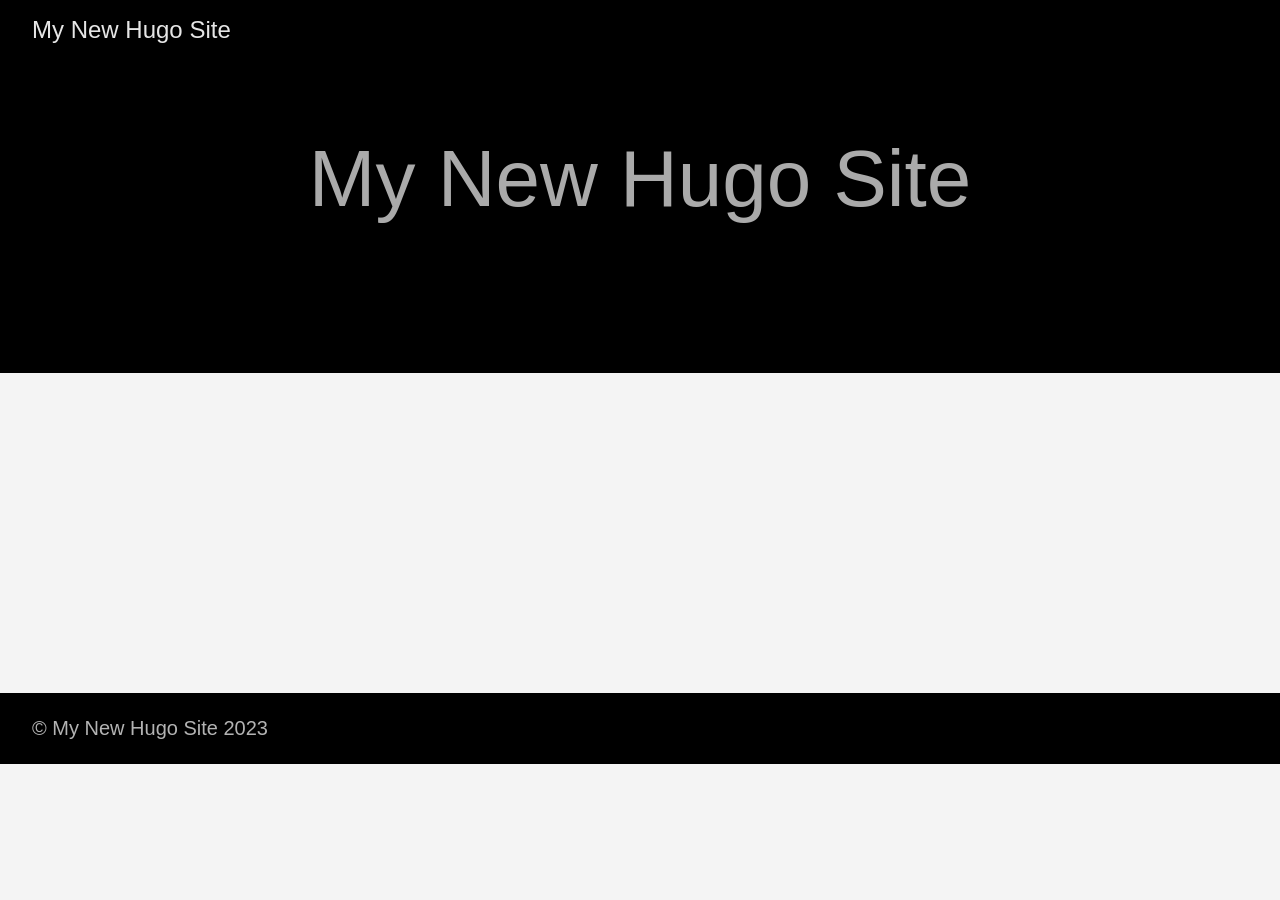
==== index.html @ 7c4bedf2 "init" ====
<!DOCTYPE html>
<html lang="en-us">
  <head>
    <meta charset="utf-8">
    <meta http-equiv="X-UA-Compatible" content="IE=edge,chrome=1">
    
    <title>My New Hugo Site</title>
    <meta name="viewport" content="width=device-width,minimum-scale=1">
    <meta name="description" content="">
    <meta name="generator" content="Hugo 0.110.0">
    
    
    
    
      <meta name="robots" content="noindex, nofollow">
    

    
<link rel="stylesheet" href="/ananke/css/main.min.css" >



    
    
    
      

    

    
    
      <link href="/index.xml" rel="alternate" type="application/rss+xml" title="My New Hugo Site" />
      <link href="/index.xml" rel="feed" type="application/rss+xml" title="My New Hugo Site" />
      
    
    
    <meta property="og:title" content="My New Hugo Site" />
<meta property="og:description" content="" />
<meta property="og:type" content="website" />
<meta property="og:url" content="http://example.org/" />
<meta itemprop="name" content="My New Hugo Site">
<meta itemprop="description" content=""><meta name="twitter:card" content="summary"/>
<meta name="twitter:title" content="My New Hugo Site"/>
<meta name="twitter:description" content=""/>

	
  </head>

  <body class="ma0 avenir bg-near-white">

    

  <header>
    <div class="pb3-m pb6-l bg-black">
      <nav class="pv3 ph3 ph4-ns" role="navigation">
  <div class="flex-l justify-between items-center center">
    <a href="/" class="f3 fw2 hover-white no-underline white-90 dib">
      
        My New Hugo Site
      
    </a>
    <div class="flex-l items-center">
      

      
      
<div class="ananke-socials">
  
</div>

    </div>
  </div>
</nav>

      <div class="tc-l pv3 ph3 ph4-ns">
        <h1 class="f2 f-subheadline-l fw2 light-silver mb0 lh-title">
          My New Hugo Site
        </h1>
        
      </div>
    </div>
  </header>


    <main class="pb7" role="main">
      
 <article class="cf ph3 ph5-l pv3 pv4-l f4 tc-l center measure-wide lh-copy mid-gray">
    
  </article>
  
  
  
  
  
  
  

    </main>
    <footer class="bg-black bottom-0 w-100 pa3" role="contentinfo">
  <div class="flex justify-between">
  <a class="f4 fw4 hover-white no-underline white-70 dn dib-ns pv2 ph3" href="http://example.org/" >
    &copy;  My New Hugo Site 2023 
  </a>
    <div>
<div class="ananke-socials">
  
</div>
</div>
  </div>
</footer>

  </body>
</html>
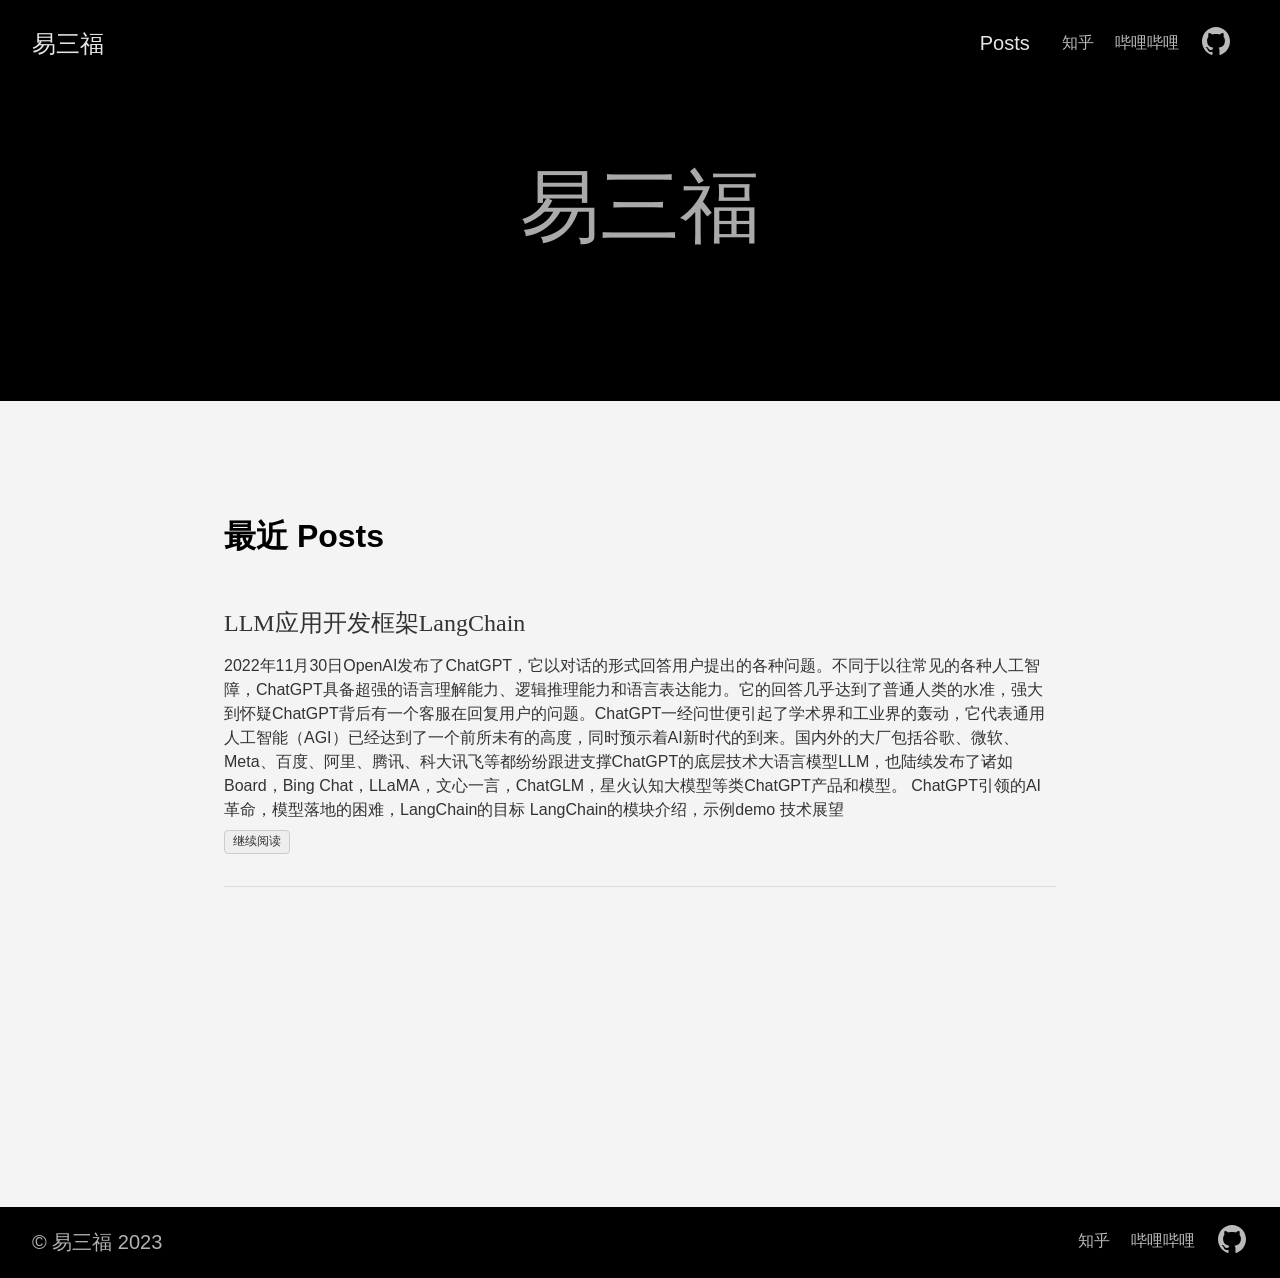
==== commit f740784c: "langchain" ====
--- a/index.html
+++ b/index.html
@@ -1,12 +1,12 @@
 <!DOCTYPE html>
-<html lang="en-us">
+<html lang="zh">
   <head>
     <meta charset="utf-8">
     <meta http-equiv="X-UA-Compatible" content="IE=edge,chrome=1">
     
-    <title>My New Hugo Site</title>
+    <title>易三福</title>
     <meta name="viewport" content="width=device-width,minimum-scale=1">
-    <meta name="description" content="">
+    <meta name="description" content="The last theme you&#39;ll ever need. Maybe.">
     <meta name="generator" content="Hugo 0.110.0">
     
     
@@ -29,19 +29,19 @@
 
     
     
-      <link href="/index.xml" rel="alternate" type="application/rss+xml" title="My New Hugo Site" />
-      <link href="/index.xml" rel="feed" type="application/rss+xml" title="My New Hugo Site" />
-      
-    
-    
-    <meta property="og:title" content="My New Hugo Site" />
-<meta property="og:description" content="" />
+      <link href="/index.xml" rel="alternate" type="application/rss+xml" title="易三福" />
+      <link href="/index.xml" rel="feed" type="application/rss+xml" title="易三福" />
+      
+    
+    
+    <meta property="og:title" content="易三福" />
+<meta property="og:description" content="The last theme you&#39;ll ever need. Maybe." />
 <meta property="og:type" content="website" />
-<meta property="og:url" content="http://example.org/" />
-<meta itemprop="name" content="My New Hugo Site">
-<meta itemprop="description" content=""><meta name="twitter:card" content="summary"/>
-<meta name="twitter:title" content="My New Hugo Site"/>
-<meta name="twitter:description" content=""/>
+<meta property="og:url" content="https://sanfuyee.github.io/" />
+<meta itemprop="name" content="易三福">
+<meta itemprop="description" content="The last theme you&#39;ll ever need. Maybe."><meta name="twitter:card" content="summary"/>
+<meta name="twitter:title" content="易三福"/>
+<meta name="twitter:description" content="The last theme you&#39;ll ever need. Maybe."/>
 
 	
   </head>
@@ -56,15 +56,58 @@
   <div class="flex-l justify-between items-center center">
     <a href="/" class="f3 fw2 hover-white no-underline white-90 dib">
       
-        My New Hugo Site
+        易三福
       
     </a>
     <div class="flex-l items-center">
       
 
       
+        <ul class="pl0 mr3">
+          
+          <li class="list f5 f4-ns fw4 dib pr3">
+            <a class="hover-white no-underline white-90" href="/posts/" title="Posts 页">
+              Posts
+            </a>
+          </li>
+          
+        </ul>
+      
       
 <div class="ananke-socials">
+  
+    
+    <a href="https://www.zhihu.com/people/sanfuyee" target="_blank" rel="noopener" class="知乎 ananke-social-link link-transition stackoverflow link dib z-999 pt3 pt0-l mr1" title="知乎 link" aria-label="follow on 知乎——Opens in a new window">
+      
+        知乎
+      
+<span class="new-window"><svg  height="8px"  style="enable-background:new 0 0 1000 1000;" version="1.1" viewBox="0 0 1000 1000"  xml:space="preserve" xmlns="http://www.w3.org/2000/svg" xmlns:xlink="http://www.w3.org/1999/xlink" >
+<path d="M598 128h298v298h-86v-152l-418 418-60-60 418-418h-152v-86zM810 810v-298h86v298c0 46-40 86-86 86h-596c-48 0-86-40-86-86v-596c0-46 38-86 86-86h298v86h-298v596h596z" style="fill-rule:evenodd;clip-rule:evenodd;"/>
+</svg>
+</span></a>
+  
+    
+    <a href="https://space.bilibili.com/123456" target="_blank" rel="noopener" class="哔哩哔哩 ananke-social-link link-transition stackoverflow link dib z-999 pt3 pt0-l mr1" title="哔哩哔哩 link" aria-label="follow on 哔哩哔哩——Opens in a new window">
+      
+        哔哩哔哩
+      
+<span class="new-window"><svg  height="8px"  style="enable-background:new 0 0 1000 1000;" version="1.1" viewBox="0 0 1000 1000"  xml:space="preserve" xmlns="http://www.w3.org/2000/svg" xmlns:xlink="http://www.w3.org/1999/xlink" >
+<path d="M598 128h298v298h-86v-152l-418 418-60-60 418-418h-152v-86zM810 810v-298h86v298c0 46-40 86-86 86h-596c-48 0-86-40-86-86v-596c0-46 38-86 86-86h298v86h-298v596h596z" style="fill-rule:evenodd;clip-rule:evenodd;"/>
+</svg>
+</span></a>
+  
+    
+    <a href="https://github.com/sanfuyee" target="_blank" rel="noopener" class="GitHub ananke-social-link link-transition stackoverflow link dib z-999 pt3 pt0-l mr1" title="GitHub link" aria-label="follow on GitHub——Opens in a new window">
+      
+        <span class="icon"><svg style="enable-background:new 0 0 512 512;" version="1.1" viewBox="0 0 512 512"  xml:space="preserve" xmlns="http://www.w3.org/2000/svg" xmlns:xlink="http://www.w3.org/1999/xlink" >
+  <path d="M256,32C132.3,32,32,134.8,32,261.7c0,101.5,64.2,187.5,153.2,217.9c11.2,2.1,15.3-5,15.3-11.1   c0-5.5-0.2-19.9-0.3-39.1c-62.3,13.9-75.5-30.8-75.5-30.8c-10.2-26.5-24.9-33.6-24.9-33.6c-20.3-14.3,1.5-14,1.5-14   c22.5,1.6,34.3,23.7,34.3,23.7c20,35.1,52.4,25,65.2,19.1c2-14.8,7.8-25,14.2-30.7c-49.7-5.8-102-25.5-102-113.5   c0-25.1,8.7-45.6,23-61.6c-2.3-5.8-10-29.2,2.2-60.8c0,0,18.8-6.2,61.6,23.5c17.9-5.1,37-7.6,56.1-7.7c19,0.1,38.2,2.6,56.1,7.7   c42.8-29.7,61.5-23.5,61.5-23.5c12.2,31.6,4.5,55,2.2,60.8c14.3,16.1,23,36.6,23,61.6c0,88.2-52.4,107.6-102.3,113.3   c8,7.1,15.2,21.1,15.2,42.5c0,30.7-0.3,55.5-0.3,63c0,6.1,4,13.3,15.4,11C415.9,449.1,480,363.1,480,261.7   C480,134.8,379.7,32,256,32z"/>
+</svg>
+</span>
+      
+<span class="new-window"><svg  height="8px"  style="enable-background:new 0 0 1000 1000;" version="1.1" viewBox="0 0 1000 1000"  xml:space="preserve" xmlns="http://www.w3.org/2000/svg" xmlns:xlink="http://www.w3.org/1999/xlink" >
+<path d="M598 128h298v298h-86v-152l-418 418-60-60 418-418h-152v-86zM810 810v-298h86v298c0 46-40 86-86 86h-596c-48 0-86-40-86-86v-596c0-46 38-86 86-86h298v86h-298v596h596z" style="fill-rule:evenodd;clip-rule:evenodd;"/>
+</svg>
+</span></a>
   
 </div>
 
@@ -74,7 +117,7 @@
 
       <div class="tc-l pv3 ph3 ph4-ns">
         <h1 class="f2 f-subheadline-l fw2 light-silver mb0 lh-title">
-          My New Hugo Site
+          易三福
         </h1>
         
       </div>
@@ -94,15 +137,97 @@
   
   
   
+    
+    
+
+    <div class="pa3 pa4-ns w-100 w-70-ns center">
+      
+       
+          <h1 class="flex-none">
+            最近 Posts
+          </h1>
+        
+
+      
+
+      <section class="w-100 mw8">
+        
+        
+          <div class="relative w-100 mb4">
+            
+<article class="bb b--black-10">
+  <div class="db pv4 ph3 ph0-l no-underline dark-gray">
+    <div class="flex flex-column flex-row-ns">
+      
+      <div class="blah w-100">
+        <h1 class="f3 fw1 athelas mt0 lh-title">
+          <a href="/posts/llm%E5%BA%94%E7%94%A8%E5%BC%80%E5%8F%91%E6%A1%86%E6%9E%B6langchain/" class="color-inherit dim link">
+            LLM应用开发框架LangChain
+            </a>
+        </h1>
+        <div class="f6 f5-l lh-copy nested-copy-line-height nested-links">
+          2022年11月30日OpenAI发布了ChatGPT，它以对话的形式回答用户提出的各种问题。不同于以往常见的各种人工智障，ChatGPT具备超强的语言理解能力、逻辑推理能力和语言表达能力。它的回答几乎达到了普通人类的水准，强大到怀疑ChatGPT背后有一个客服在回复用户的问题。ChatGPT一经问世便引起了学术界和工业界的轰动，它代表通用人工智能（AGI）已经达到了一个前所未有的高度，同时预示着AI新时代的到来。国内外的大厂包括谷歌、微软、Meta、百度、阿里、腾讯、科大讯飞等都纷纷跟进支撑ChatGPT的底层技术大语言模型LLM，也陆续发布了诸如Board，Bing Chat，LLaMA，文心一言，ChatGLM，星火认知大模型等类ChatGPT产品和模型。
+ChatGPT引领的AI革命，模型落地的困难，LangChain的目标
+LangChain的模块介绍，示例demo
+技术展望
+        </div>
+          <a href="/posts/llm%E5%BA%94%E7%94%A8%E5%BC%80%E5%8F%91%E6%A1%86%E6%9E%B6langchain/" class="ba b--moon-gray bg-light-gray br2 color-inherit dib f7 hover-bg-moon-gray link mt2 ph2 pv1">继续阅读</a>
+        
+      </div>
+    </div>
+  </div>
+</article>
+
+          </div>
+        
+      </section>
+
+      
+
+      </div>
+  
 
     </main>
     <footer class="bg-black bottom-0 w-100 pa3" role="contentinfo">
   <div class="flex justify-between">
-  <a class="f4 fw4 hover-white no-underline white-70 dn dib-ns pv2 ph3" href="http://example.org/" >
-    &copy;  My New Hugo Site 2023 
+  <a class="f4 fw4 hover-white no-underline white-70 dn dib-ns pv2 ph3" href="https://sanfuyee.github.io/" >
+    &copy;  易三福 2023 
   </a>
     <div>
 <div class="ananke-socials">
+  
+    
+    <a href="https://www.zhihu.com/people/sanfuyee" target="_blank" rel="noopener" class="知乎 ananke-social-link link-transition stackoverflow link dib z-999 pt3 pt0-l mr1" title="知乎 link" aria-label="follow on 知乎——Opens in a new window">
+      
+        知乎
+      
+<span class="new-window"><svg  height="8px"  style="enable-background:new 0 0 1000 1000;" version="1.1" viewBox="0 0 1000 1000"  xml:space="preserve" xmlns="http://www.w3.org/2000/svg" xmlns:xlink="http://www.w3.org/1999/xlink" >
+<path d="M598 128h298v298h-86v-152l-418 418-60-60 418-418h-152v-86zM810 810v-298h86v298c0 46-40 86-86 86h-596c-48 0-86-40-86-86v-596c0-46 38-86 86-86h298v86h-298v596h596z" style="fill-rule:evenodd;clip-rule:evenodd;"/>
+</svg>
+</span></a>
+  
+    
+    <a href="https://space.bilibili.com/123456" target="_blank" rel="noopener" class="哔哩哔哩 ananke-social-link link-transition stackoverflow link dib z-999 pt3 pt0-l mr1" title="哔哩哔哩 link" aria-label="follow on 哔哩哔哩——Opens in a new window">
+      
+        哔哩哔哩
+      
+<span class="new-window"><svg  height="8px"  style="enable-background:new 0 0 1000 1000;" version="1.1" viewBox="0 0 1000 1000"  xml:space="preserve" xmlns="http://www.w3.org/2000/svg" xmlns:xlink="http://www.w3.org/1999/xlink" >
+<path d="M598 128h298v298h-86v-152l-418 418-60-60 418-418h-152v-86zM810 810v-298h86v298c0 46-40 86-86 86h-596c-48 0-86-40-86-86v-596c0-46 38-86 86-86h298v86h-298v596h596z" style="fill-rule:evenodd;clip-rule:evenodd;"/>
+</svg>
+</span></a>
+  
+    
+    <a href="https://github.com/sanfuyee" target="_blank" rel="noopener" class="GitHub ananke-social-link link-transition stackoverflow link dib z-999 pt3 pt0-l mr1" title="GitHub link" aria-label="follow on GitHub——Opens in a new window">
+      
+        <span class="icon"><svg style="enable-background:new 0 0 512 512;" version="1.1" viewBox="0 0 512 512"  xml:space="preserve" xmlns="http://www.w3.org/2000/svg" xmlns:xlink="http://www.w3.org/1999/xlink" >
+  <path d="M256,32C132.3,32,32,134.8,32,261.7c0,101.5,64.2,187.5,153.2,217.9c11.2,2.1,15.3-5,15.3-11.1   c0-5.5-0.2-19.9-0.3-39.1c-62.3,13.9-75.5-30.8-75.5-30.8c-10.2-26.5-24.9-33.6-24.9-33.6c-20.3-14.3,1.5-14,1.5-14   c22.5,1.6,34.3,23.7,34.3,23.7c20,35.1,52.4,25,65.2,19.1c2-14.8,7.8-25,14.2-30.7c-49.7-5.8-102-25.5-102-113.5   c0-25.1,8.7-45.6,23-61.6c-2.3-5.8-10-29.2,2.2-60.8c0,0,18.8-6.2,61.6,23.5c17.9-5.1,37-7.6,56.1-7.7c19,0.1,38.2,2.6,56.1,7.7   c42.8-29.7,61.5-23.5,61.5-23.5c12.2,31.6,4.5,55,2.2,60.8c14.3,16.1,23,36.6,23,61.6c0,88.2-52.4,107.6-102.3,113.3   c8,7.1,15.2,21.1,15.2,42.5c0,30.7-0.3,55.5-0.3,63c0,6.1,4,13.3,15.4,11C415.9,449.1,480,363.1,480,261.7   C480,134.8,379.7,32,256,32z"/>
+</svg>
+</span>
+      
+<span class="new-window"><svg  height="8px"  style="enable-background:new 0 0 1000 1000;" version="1.1" viewBox="0 0 1000 1000"  xml:space="preserve" xmlns="http://www.w3.org/2000/svg" xmlns:xlink="http://www.w3.org/1999/xlink" >
+<path d="M598 128h298v298h-86v-152l-418 418-60-60 418-418h-152v-86zM810 810v-298h86v298c0 46-40 86-86 86h-596c-48 0-86-40-86-86v-596c0-46 38-86 86-86h298v86h-298v596h596z" style="fill-rule:evenodd;clip-rule:evenodd;"/>
+</svg>
+</span></a>
   
 </div>
 </div>
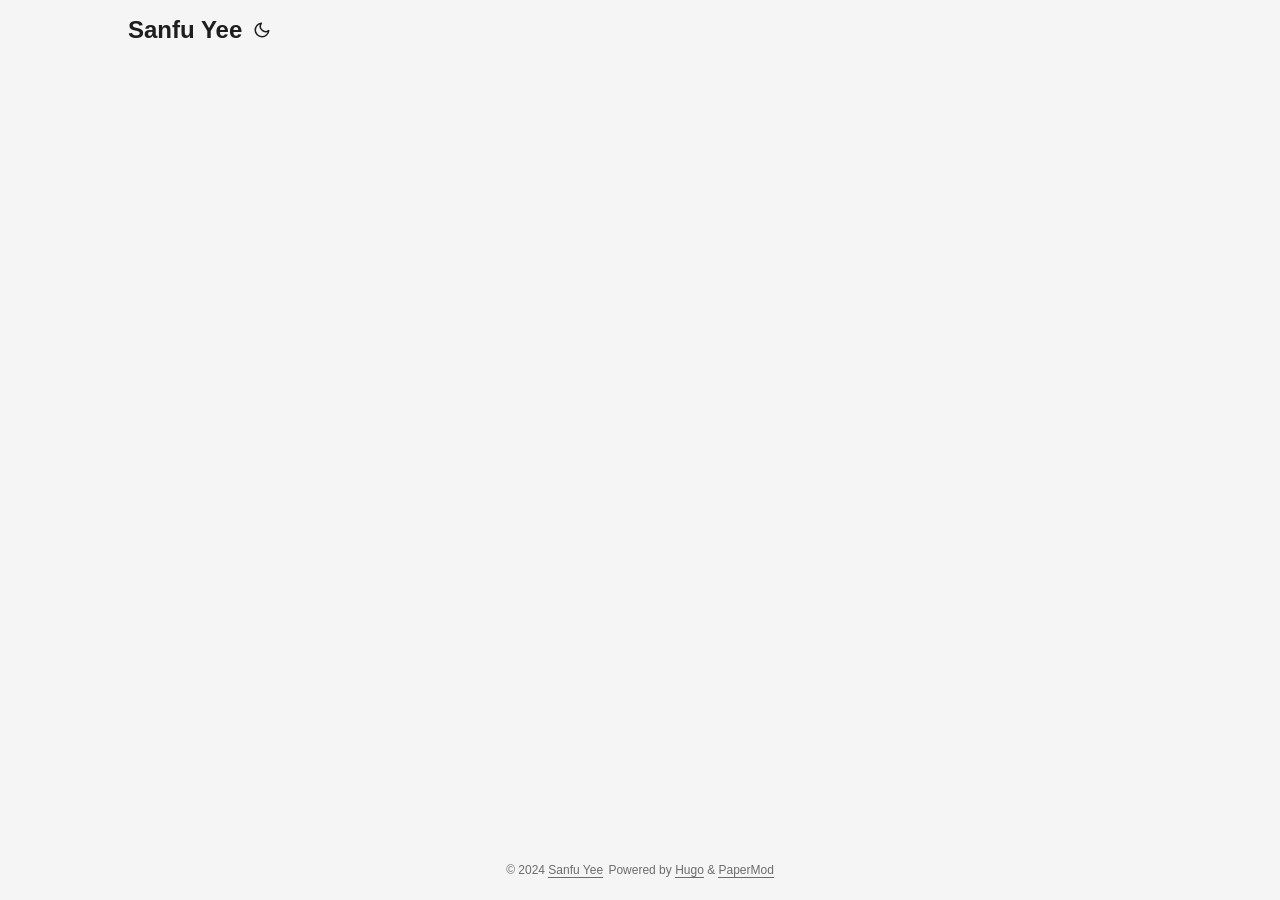
==== commit 3fa3a7ed: "init" ====
--- a/index.html
+++ b/index.html
@@ -1,238 +1,199 @@
 <!DOCTYPE html>
-<html lang="zh">
-  <head>
-    <meta charset="utf-8">
-    <meta http-equiv="X-UA-Compatible" content="IE=edge,chrome=1">
-    
-    <title>易三福</title>
-    <meta name="viewport" content="width=device-width,minimum-scale=1">
-    <meta name="description" content="The last theme you&#39;ll ever need. Maybe.">
-    <meta name="generator" content="Hugo 0.110.0">
-    
-    
-    
-    
-      <meta name="robots" content="noindex, nofollow">
-    
+<html lang="en" dir="auto">
 
-    
-<link rel="stylesheet" href="/ananke/css/main.min.css" >
+<head>
+	<meta name="generator" content="Hugo 0.122.0"><meta charset="utf-8">
+<meta http-equiv="X-UA-Compatible" content="IE=edge">
+<meta name="viewport" content="width=device-width, initial-scale=1, shrink-to-fit=no">
+<meta name="robots" content="index, follow">
+<title>Sanfu Yee</title>
 
+<meta name="description" content="">
+<meta name="author" content="">
+<link rel="canonical" href="https://sanfuyee.github.io/">
+<link crossorigin="anonymous" href="/assets/css/stylesheet.b609c58d5c11bb90b1a54e04005d74ad1ddf22165eb79f5533967e57df9c3b50.css" integrity="sha256-tgnFjVwRu5CxpU4EAF10rR3fIhZet59VM5Z&#43;V9&#43;cO1A=" rel="preload stylesheet" as="style">
+<link rel="icon" href="https://sanfuyee.github.io/favicon.ico">
+<link rel="icon" type="image/png" sizes="16x16" href="https://sanfuyee.github.io/favicon-16x16.png">
+<link rel="icon" type="image/png" sizes="32x32" href="https://sanfuyee.github.io/favicon-32x32.png">
+<link rel="apple-touch-icon" href="https://sanfuyee.github.io/apple-touch-icon.png">
+<link rel="mask-icon" href="https://sanfuyee.github.io/safari-pinned-tab.svg">
+<meta name="theme-color" content="#2e2e33">
+<meta name="msapplication-TileColor" content="#2e2e33">
+<link rel="alternate" type="application/rss+xml" href="https://sanfuyee.github.io/index.xml">
+<noscript>
+    <style>
+        #theme-toggle,
+        .top-link {
+            display: none;
+        }
 
+    </style>
+    <style>
+        @media (prefers-color-scheme: dark) {
+            :root {
+                --theme: rgb(29, 30, 32);
+                --entry: rgb(46, 46, 51);
+                --primary: rgb(218, 218, 219);
+                --secondary: rgb(155, 156, 157);
+                --tertiary: rgb(65, 66, 68);
+                --content: rgb(196, 196, 197);
+                --code-block-bg: rgb(46, 46, 51);
+                --code-bg: rgb(55, 56, 62);
+                --border: rgb(51, 51, 51);
+            }
 
-    
-    
-    
-      
+            .list {
+                background: var(--theme);
+            }
 
-    
+            .list:not(.dark)::-webkit-scrollbar-track {
+                background: 0 0;
+            }
 
-    
-    
-      <link href="/index.xml" rel="alternate" type="application/rss+xml" title="易三福" />
-      <link href="/index.xml" rel="feed" type="application/rss+xml" title="易三福" />
-      
-    
-    
-    <meta property="og:title" content="易三福" />
-<meta property="og:description" content="The last theme you&#39;ll ever need. Maybe." />
+            .list:not(.dark)::-webkit-scrollbar-thumb {
+                border-color: var(--theme);
+            }
+        }
+
+    </style>
+</noscript><meta property="og:title" content="Sanfu Yee" />
+<meta property="og:description" content="" />
 <meta property="og:type" content="website" />
 <meta property="og:url" content="https://sanfuyee.github.io/" />
-<meta itemprop="name" content="易三福">
-<meta itemprop="description" content="The last theme you&#39;ll ever need. Maybe."><meta name="twitter:card" content="summary"/>
-<meta name="twitter:title" content="易三福"/>
-<meta name="twitter:description" content="The last theme you&#39;ll ever need. Maybe."/>
 
-	
-  </head>
+<meta name="twitter:card" content="summary"/>
+<meta name="twitter:title" content="Sanfu Yee"/>
+<meta name="twitter:description" content=""/>
 
-  <body class="ma0 avenir bg-near-white">
+<script type="application/ld+json">
+{
+  "@context": "https://schema.org",
+  "@type": "Organization",
+  "name": "Sanfu Yee",
+  "url": "https://sanfuyee.github.io/",
+  "description": "",
+  "thumbnailUrl": "https://sanfuyee.github.io/favicon.ico",
+  "sameAs": [
+      
+  ]
+}
+</script>
+</head>
 
+<body class="list" id="top">
+<script>
+    if (localStorage.getItem("pref-theme") === "dark") {
+        document.body.classList.add('dark');
+    } else if (localStorage.getItem("pref-theme") === "light") {
+        document.body.classList.remove('dark')
+    } else if (window.matchMedia('(prefers-color-scheme: dark)').matches) {
+        document.body.classList.add('dark');
+    }
+
+</script>
+
+<header class="header">
+    <nav class="nav">
+        <div class="logo">
+            <a href="https://sanfuyee.github.io/" accesskey="h" title="Sanfu Yee (Alt + H)">Sanfu Yee</a>
+            <div class="logo-switches">
+                <button id="theme-toggle" accesskey="t" title="(Alt + T)">
+                    <svg id="moon" xmlns="http://www.w3.org/2000/svg" width="24" height="18" viewBox="0 0 24 24"
+                        fill="none" stroke="currentColor" stroke-width="2" stroke-linecap="round"
+                        stroke-linejoin="round">
+                        <path d="M21 12.79A9 9 0 1 1 11.21 3 7 7 0 0 0 21 12.79z"></path>
+                    </svg>
+                    <svg id="sun" xmlns="http://www.w3.org/2000/svg" width="24" height="18" viewBox="0 0 24 24"
+                        fill="none" stroke="currentColor" stroke-width="2" stroke-linecap="round"
+                        stroke-linejoin="round">
+                        <circle cx="12" cy="12" r="5"></circle>
+                        <line x1="12" y1="1" x2="12" y2="3"></line>
+                        <line x1="12" y1="21" x2="12" y2="23"></line>
+                        <line x1="4.22" y1="4.22" x2="5.64" y2="5.64"></line>
+                        <line x1="18.36" y1="18.36" x2="19.78" y2="19.78"></line>
+                        <line x1="1" y1="12" x2="3" y2="12"></line>
+                        <line x1="21" y1="12" x2="23" y2="12"></line>
+                        <line x1="4.22" y1="19.78" x2="5.64" y2="18.36"></line>
+                        <line x1="18.36" y1="5.64" x2="19.78" y2="4.22"></line>
+                    </svg>
+                </button>
+            </div>
+        </div>
+        <ul id="menu">
+        </ul>
+    </nav>
+</header>
+<main class="main"> 
+    </main>
     
+<footer class="footer">
+    <span>&copy; 2024 <a href="https://sanfuyee.github.io/">Sanfu Yee</a></span>
+    <span>
+        Powered by
+        <a href="https://gohugo.io/" rel="noopener noreferrer" target="_blank">Hugo</a> &
+        <a href="https://github.com/adityatelange/hugo-PaperMod/" rel="noopener" target="_blank">PaperMod</a>
+    </span>
+</footer>
+<a href="#top" aria-label="go to top" title="Go to Top (Alt + G)" class="top-link" id="top-link" accesskey="g">
+    <svg xmlns="http://www.w3.org/2000/svg" viewBox="0 0 12 6" fill="currentColor">
+        <path d="M12 6H0l6-6z" />
+    </svg>
+</a>
 
-  <header>
-    <div class="pb3-m pb6-l bg-black">
-      <nav class="pv3 ph3 ph4-ns" role="navigation">
-  <div class="flex-l justify-between items-center center">
-    <a href="/" class="f3 fw2 hover-white no-underline white-90 dib">
-      
-        易三福
-      
-    </a>
-    <div class="flex-l items-center">
-      
+<script>
+    let menu = document.getElementById('menu')
+    if (menu) {
+        menu.scrollLeft = localStorage.getItem("menu-scroll-position");
+        menu.onscroll = function () {
+            localStorage.setItem("menu-scroll-position", menu.scrollLeft);
+        }
+    }
 
-      
-        <ul class="pl0 mr3">
-          
-          <li class="list f5 f4-ns fw4 dib pr3">
-            <a class="hover-white no-underline white-90" href="/posts/" title="Posts 页">
-              Posts
-            </a>
-          </li>
-          
-        </ul>
-      
-      
-<div class="ananke-socials">
-  
-    
-    <a href="https://www.zhihu.com/people/sanfuyee" target="_blank" rel="noopener" class="知乎 ananke-social-link link-transition stackoverflow link dib z-999 pt3 pt0-l mr1" title="知乎 link" aria-label="follow on 知乎——Opens in a new window">
-      
-        知乎
-      
-<span class="new-window"><svg  height="8px"  style="enable-background:new 0 0 1000 1000;" version="1.1" viewBox="0 0 1000 1000"  xml:space="preserve" xmlns="http://www.w3.org/2000/svg" xmlns:xlink="http://www.w3.org/1999/xlink" >
-<path d="M598 128h298v298h-86v-152l-418 418-60-60 418-418h-152v-86zM810 810v-298h86v298c0 46-40 86-86 86h-596c-48 0-86-40-86-86v-596c0-46 38-86 86-86h298v86h-298v596h596z" style="fill-rule:evenodd;clip-rule:evenodd;"/>
-</svg>
-</span></a>
-  
-    
-    <a href="https://space.bilibili.com/123456" target="_blank" rel="noopener" class="哔哩哔哩 ananke-social-link link-transition stackoverflow link dib z-999 pt3 pt0-l mr1" title="哔哩哔哩 link" aria-label="follow on 哔哩哔哩——Opens in a new window">
-      
-        哔哩哔哩
-      
-<span class="new-window"><svg  height="8px"  style="enable-background:new 0 0 1000 1000;" version="1.1" viewBox="0 0 1000 1000"  xml:space="preserve" xmlns="http://www.w3.org/2000/svg" xmlns:xlink="http://www.w3.org/1999/xlink" >
-<path d="M598 128h298v298h-86v-152l-418 418-60-60 418-418h-152v-86zM810 810v-298h86v298c0 46-40 86-86 86h-596c-48 0-86-40-86-86v-596c0-46 38-86 86-86h298v86h-298v596h596z" style="fill-rule:evenodd;clip-rule:evenodd;"/>
-</svg>
-</span></a>
-  
-    
-    <a href="https://github.com/sanfuyee" target="_blank" rel="noopener" class="GitHub ananke-social-link link-transition stackoverflow link dib z-999 pt3 pt0-l mr1" title="GitHub link" aria-label="follow on GitHub——Opens in a new window">
-      
-        <span class="icon"><svg style="enable-background:new 0 0 512 512;" version="1.1" viewBox="0 0 512 512"  xml:space="preserve" xmlns="http://www.w3.org/2000/svg" xmlns:xlink="http://www.w3.org/1999/xlink" >
-  <path d="M256,32C132.3,32,32,134.8,32,261.7c0,101.5,64.2,187.5,153.2,217.9c11.2,2.1,15.3-5,15.3-11.1   c0-5.5-0.2-19.9-0.3-39.1c-62.3,13.9-75.5-30.8-75.5-30.8c-10.2-26.5-24.9-33.6-24.9-33.6c-20.3-14.3,1.5-14,1.5-14   c22.5,1.6,34.3,23.7,34.3,23.7c20,35.1,52.4,25,65.2,19.1c2-14.8,7.8-25,14.2-30.7c-49.7-5.8-102-25.5-102-113.5   c0-25.1,8.7-45.6,23-61.6c-2.3-5.8-10-29.2,2.2-60.8c0,0,18.8-6.2,61.6,23.5c17.9-5.1,37-7.6,56.1-7.7c19,0.1,38.2,2.6,56.1,7.7   c42.8-29.7,61.5-23.5,61.5-23.5c12.2,31.6,4.5,55,2.2,60.8c14.3,16.1,23,36.6,23,61.6c0,88.2-52.4,107.6-102.3,113.3   c8,7.1,15.2,21.1,15.2,42.5c0,30.7-0.3,55.5-0.3,63c0,6.1,4,13.3,15.4,11C415.9,449.1,480,363.1,480,261.7   C480,134.8,379.7,32,256,32z"/>
-</svg>
-</span>
-      
-<span class="new-window"><svg  height="8px"  style="enable-background:new 0 0 1000 1000;" version="1.1" viewBox="0 0 1000 1000"  xml:space="preserve" xmlns="http://www.w3.org/2000/svg" xmlns:xlink="http://www.w3.org/1999/xlink" >
-<path d="M598 128h298v298h-86v-152l-418 418-60-60 418-418h-152v-86zM810 810v-298h86v298c0 46-40 86-86 86h-596c-48 0-86-40-86-86v-596c0-46 38-86 86-86h298v86h-298v596h596z" style="fill-rule:evenodd;clip-rule:evenodd;"/>
-</svg>
-</span></a>
-  
-</div>
+    document.querySelectorAll('a[href^="#"]').forEach(anchor => {
+        anchor.addEventListener("click", function (e) {
+            e.preventDefault();
+            var id = this.getAttribute("href").substr(1);
+            if (!window.matchMedia('(prefers-reduced-motion: reduce)').matches) {
+                document.querySelector(`[id='${decodeURIComponent(id)}']`).scrollIntoView({
+                    behavior: "smooth"
+                });
+            } else {
+                document.querySelector(`[id='${decodeURIComponent(id)}']`).scrollIntoView();
+            }
+            if (id === "top") {
+                history.replaceState(null, null, " ");
+            } else {
+                history.pushState(null, null, `#${id}`);
+            }
+        });
+    });
 
-    </div>
-  </div>
-</nav>
+</script>
+<script>
+    var mybutton = document.getElementById("top-link");
+    window.onscroll = function () {
+        if (document.body.scrollTop > 800 || document.documentElement.scrollTop > 800) {
+            mybutton.style.visibility = "visible";
+            mybutton.style.opacity = "1";
+        } else {
+            mybutton.style.visibility = "hidden";
+            mybutton.style.opacity = "0";
+        }
+    };
 
-      <div class="tc-l pv3 ph3 ph4-ns">
-        <h1 class="f2 f-subheadline-l fw2 light-silver mb0 lh-title">
-          易三福
-        </h1>
-        
-      </div>
-    </div>
-  </header>
+</script>
+<script>
+    document.getElementById("theme-toggle").addEventListener("click", () => {
+        if (document.body.className.includes("dark")) {
+            document.body.classList.remove('dark');
+            localStorage.setItem("pref-theme", 'light');
+        } else {
+            document.body.classList.add('dark');
+            localStorage.setItem("pref-theme", 'dark');
+        }
+    })
 
+</script>
+</body>
 
-    <main class="pb7" role="main">
-      
- <article class="cf ph3 ph5-l pv3 pv4-l f4 tc-l center measure-wide lh-copy mid-gray">
-    
-  </article>
-  
-  
-  
-  
-  
-  
-  
-    
-    
-
-    <div class="pa3 pa4-ns w-100 w-70-ns center">
-      
-       
-          <h1 class="flex-none">
-            最近 Posts
-          </h1>
-        
-
-      
-
-      <section class="w-100 mw8">
-        
-        
-          <div class="relative w-100 mb4">
-            
-<article class="bb b--black-10">
-  <div class="db pv4 ph3 ph0-l no-underline dark-gray">
-    <div class="flex flex-column flex-row-ns">
-      
-      <div class="blah w-100">
-        <h1 class="f3 fw1 athelas mt0 lh-title">
-          <a href="/posts/llm%E5%BA%94%E7%94%A8%E5%BC%80%E5%8F%91%E6%A1%86%E6%9E%B6langchain/" class="color-inherit dim link">
-            LLM应用开发框架LangChain
-            </a>
-        </h1>
-        <div class="f6 f5-l lh-copy nested-copy-line-height nested-links">
-          2022年11月30日OpenAI发布了ChatGPT，它以对话的形式回答用户提出的各种问题。不同于以往常见的各种人工智障，ChatGPT具备超强的语言理解能力、逻辑推理能力和语言表达能力。它的回答几乎达到了普通人类的水准，强大到怀疑ChatGPT背后有一个客服在回复用户的问题。ChatGPT一经问世便引起了学术界和工业界的轰动，它代表通用人工智能（AGI）已经达到了一个前所未有的高度，同时预示着AI新时代的到来。国内外的大厂包括谷歌、微软、Meta、百度、阿里、腾讯、科大讯飞等都纷纷跟进支撑ChatGPT的底层技术大语言模型LLM，也陆续发布了诸如Board，Bing Chat，LLaMA，文心一言，ChatGLM，星火认知大模型等类ChatGPT产品和模型。
-ChatGPT引领的AI革命，模型落地的困难，LangChain的目标
-LangChain的模块介绍，示例demo
-技术展望
-        </div>
-          <a href="/posts/llm%E5%BA%94%E7%94%A8%E5%BC%80%E5%8F%91%E6%A1%86%E6%9E%B6langchain/" class="ba b--moon-gray bg-light-gray br2 color-inherit dib f7 hover-bg-moon-gray link mt2 ph2 pv1">继续阅读</a>
-        
-      </div>
-    </div>
-  </div>
-</article>
-
-          </div>
-        
-      </section>
-
-      
-
-      </div>
-  
-
-    </main>
-    <footer class="bg-black bottom-0 w-100 pa3" role="contentinfo">
-  <div class="flex justify-between">
-  <a class="f4 fw4 hover-white no-underline white-70 dn dib-ns pv2 ph3" href="https://sanfuyee.github.io/" >
-    &copy;  易三福 2023 
-  </a>
-    <div>
-<div class="ananke-socials">
-  
-    
-    <a href="https://www.zhihu.com/people/sanfuyee" target="_blank" rel="noopener" class="知乎 ananke-social-link link-transition stackoverflow link dib z-999 pt3 pt0-l mr1" title="知乎 link" aria-label="follow on 知乎——Opens in a new window">
-      
-        知乎
-      
-<span class="new-window"><svg  height="8px"  style="enable-background:new 0 0 1000 1000;" version="1.1" viewBox="0 0 1000 1000"  xml:space="preserve" xmlns="http://www.w3.org/2000/svg" xmlns:xlink="http://www.w3.org/1999/xlink" >
-<path d="M598 128h298v298h-86v-152l-418 418-60-60 418-418h-152v-86zM810 810v-298h86v298c0 46-40 86-86 86h-596c-48 0-86-40-86-86v-596c0-46 38-86 86-86h298v86h-298v596h596z" style="fill-rule:evenodd;clip-rule:evenodd;"/>
-</svg>
-</span></a>
-  
-    
-    <a href="https://space.bilibili.com/123456" target="_blank" rel="noopener" class="哔哩哔哩 ananke-social-link link-transition stackoverflow link dib z-999 pt3 pt0-l mr1" title="哔哩哔哩 link" aria-label="follow on 哔哩哔哩——Opens in a new window">
-      
-        哔哩哔哩
-      
-<span class="new-window"><svg  height="8px"  style="enable-background:new 0 0 1000 1000;" version="1.1" viewBox="0 0 1000 1000"  xml:space="preserve" xmlns="http://www.w3.org/2000/svg" xmlns:xlink="http://www.w3.org/1999/xlink" >
-<path d="M598 128h298v298h-86v-152l-418 418-60-60 418-418h-152v-86zM810 810v-298h86v298c0 46-40 86-86 86h-596c-48 0-86-40-86-86v-596c0-46 38-86 86-86h298v86h-298v596h596z" style="fill-rule:evenodd;clip-rule:evenodd;"/>
-</svg>
-</span></a>
-  
-    
-    <a href="https://github.com/sanfuyee" target="_blank" rel="noopener" class="GitHub ananke-social-link link-transition stackoverflow link dib z-999 pt3 pt0-l mr1" title="GitHub link" aria-label="follow on GitHub——Opens in a new window">
-      
-        <span class="icon"><svg style="enable-background:new 0 0 512 512;" version="1.1" viewBox="0 0 512 512"  xml:space="preserve" xmlns="http://www.w3.org/2000/svg" xmlns:xlink="http://www.w3.org/1999/xlink" >
-  <path d="M256,32C132.3,32,32,134.8,32,261.7c0,101.5,64.2,187.5,153.2,217.9c11.2,2.1,15.3-5,15.3-11.1   c0-5.5-0.2-19.9-0.3-39.1c-62.3,13.9-75.5-30.8-75.5-30.8c-10.2-26.5-24.9-33.6-24.9-33.6c-20.3-14.3,1.5-14,1.5-14   c22.5,1.6,34.3,23.7,34.3,23.7c20,35.1,52.4,25,65.2,19.1c2-14.8,7.8-25,14.2-30.7c-49.7-5.8-102-25.5-102-113.5   c0-25.1,8.7-45.6,23-61.6c-2.3-5.8-10-29.2,2.2-60.8c0,0,18.8-6.2,61.6,23.5c17.9-5.1,37-7.6,56.1-7.7c19,0.1,38.2,2.6,56.1,7.7   c42.8-29.7,61.5-23.5,61.5-23.5c12.2,31.6,4.5,55,2.2,60.8c14.3,16.1,23,36.6,23,61.6c0,88.2-52.4,107.6-102.3,113.3   c8,7.1,15.2,21.1,15.2,42.5c0,30.7-0.3,55.5-0.3,63c0,6.1,4,13.3,15.4,11C415.9,449.1,480,363.1,480,261.7   C480,134.8,379.7,32,256,32z"/>
-</svg>
-</span>
-      
-<span class="new-window"><svg  height="8px"  style="enable-background:new 0 0 1000 1000;" version="1.1" viewBox="0 0 1000 1000"  xml:space="preserve" xmlns="http://www.w3.org/2000/svg" xmlns:xlink="http://www.w3.org/1999/xlink" >
-<path d="M598 128h298v298h-86v-152l-418 418-60-60 418-418h-152v-86zM810 810v-298h86v298c0 46-40 86-86 86h-596c-48 0-86-40-86-86v-596c0-46 38-86 86-86h298v86h-298v596h596z" style="fill-rule:evenodd;clip-rule:evenodd;"/>
-</svg>
-</span></a>
-  
-</div>
-</div>
-  </div>
-</footer>
-
-  </body>
 </html>
--- a/assets/css/stylesheet.b609c58d5c11bb90b1a54e04005d74ad1ddf22165eb79f5533967e57df9c3b50.css
+++ b/assets/css/stylesheet.b609c58d5c11bb90b1a54e04005d74ad1ddf22165eb79f5533967e57df9c3b50.css
@@ -0,0 +1,7 @@
+/*
+  PaperMod v7
+  License: MIT https://github.com/adityatelange/hugo-PaperMod/blob/master/LICENSE
+  Copyright (c) 2020 nanxiaobei and adityatelange
+  Copyright (c) 2021-2024 adityatelange
+*/
+:root{--gap:24px;--content-gap:20px;--nav-width:1024px;--main-width:720px;--header-height:60px;--footer-height:60px;--radius:8px;--theme:rgb(255, 255, 255);--entry:rgb(255, 255, 255);--primary:rgb(30, 30, 30);--secondary:rgb(108, 108, 108);--tertiary:rgb(214, 214, 214);--content:rgb(31, 31, 31);--code-block-bg:rgb(28, 29, 33);--code-bg:rgb(245, 245, 245);--border:rgb(238, 238, 238)}.dark{--theme:rgb(29, 30, 32);--entry:rgb(46, 46, 51);--primary:rgb(218, 218, 219);--secondary:rgb(155, 156, 157);--tertiary:rgb(65, 66, 68);--content:rgb(196, 196, 197);--code-block-bg:rgb(46, 46, 51);--code-bg:rgb(55, 56, 62);--border:rgb(51, 51, 51)}.list{background:var(--code-bg)}.dark.list{background:var(--theme)}*,::after,::before{box-sizing:border-box}html{-webkit-tap-highlight-color:transparent;overflow-y:scroll;-webkit-text-size-adjust:100%;text-size-adjust:100%}a,button,body,h1,h2,h3,h4,h5,h6{color:var(--primary)}body{font-family:-apple-system,BlinkMacSystemFont,segoe ui,Roboto,Oxygen,Ubuntu,Cantarell,open sans,helvetica neue,sans-serif;font-size:18px;line-height:1.6;word-break:break-word;background:var(--theme)}article,aside,figcaption,figure,footer,header,hgroup,main,nav,section,table{display:block}h1,h2,h3,h4,h5,h6{line-height:1.2}h1,h2,h3,h4,h5,h6,p{margin-top:0;margin-bottom:0}ul{padding:0}a{text-decoration:none}body,figure,ul{margin:0}table{width:100%;border-collapse:collapse;border-spacing:0;overflow-x:auto;word-break:keep-all}button,input,textarea{padding:0;font:inherit;background:0 0;border:0}input,textarea{outline:0}button,input[type=button],input[type=submit]{cursor:pointer}input:-webkit-autofill,textarea:-webkit-autofill{box-shadow:0 0 0 50px var(--theme)inset}img{display:block;max-width:100%}.not-found{position:absolute;left:0;right:0;display:flex;align-items:center;justify-content:center;height:80%;font-size:160px;font-weight:700}.archive-posts{width:100%;font-size:16px}.archive-year{margin-top:40px}.archive-year:not(:last-of-type){border-bottom:2px solid var(--border)}.archive-month{display:flex;align-items:flex-start;padding:10px 0}.archive-month-header{margin:25px 0;width:200px}.archive-month:not(:last-of-type){border-bottom:1px solid var(--border)}.archive-entry{position:relative;padding:5px;margin:10px 0}.archive-entry-title{margin:5px 0;font-weight:400}.archive-count,.archive-meta{color:var(--secondary);font-size:14px}.footer,.top-link{font-size:12px;color:var(--secondary)}.footer{max-width:calc(var(--main-width) + var(--gap) * 2);margin:auto;padding:calc((var(--footer-height) - var(--gap))/2)var(--gap);text-align:center;line-height:24px}.footer span{margin-inline-start:1px;margin-inline-end:1px}.footer span:last-child{white-space:nowrap}.footer a{color:inherit;border-bottom:1px solid var(--secondary)}.footer a:hover{border-bottom:1px solid var(--primary)}.top-link{visibility:hidden;position:fixed;bottom:60px;right:30px;z-index:99;background:var(--tertiary);width:42px;height:42px;padding:12px;border-radius:64px;transition:visibility .5s,opacity .8s linear}.top-link,.top-link svg{filter:drop-shadow(0 0 0 var(--theme))}.footer a:hover,.top-link:hover{color:var(--primary)}.top-link:focus,#theme-toggle:focus{outline:0}.nav{display:flex;flex-wrap:wrap;justify-content:space-between;max-width:calc(var(--nav-width) + var(--gap) * 2);margin-inline-start:auto;margin-inline-end:auto;line-height:var(--header-height)}.nav a{display:block}.logo,#menu{display:flex;margin:auto var(--gap)}.logo{flex-wrap:inherit}.logo a{font-size:24px;font-weight:700}.logo a img,.logo a svg{display:inline;vertical-align:middle;pointer-events:none;transform:translate(0,-10%);border-radius:6px;margin-inline-end:8px}button#theme-toggle{font-size:26px;margin:auto 4px}body.dark #moon{vertical-align:middle;display:none}body:not(.dark) #sun{display:none}#menu{list-style:none;word-break:keep-all;overflow-x:auto;white-space:nowrap}#menu li+li{margin-inline-start:var(--gap)}#menu a{font-size:16px}#menu .active{font-weight:500;border-bottom:2px solid}.lang-switch li,.lang-switch ul,.logo-switches{display:inline-flex;margin:auto 4px}.lang-switch{display:flex;flex-wrap:inherit}.lang-switch a{margin:auto 3px;font-size:16px;font-weight:500}.logo-switches{flex-wrap:inherit}.main{position:relative;min-height:calc(100vh - var(--header-height) - var(--footer-height));max-width:calc(var(--main-width) + var(--gap) * 2);margin:auto;padding:var(--gap)}.page-header h1{font-size:40px}.pagination{display:flex}.pagination a{color:var(--theme);font-size:13px;line-height:36px;background:var(--primary);border-radius:calc(36px/2);padding:0 16px}.pagination .next{margin-inline-start:auto}.social-icons a{display:inline-flex;padding:10px}.social-icons a svg{height:26px;width:26px}code{direction:ltr}div.highlight,pre{position:relative}.copy-code{display:none;position:absolute;top:4px;right:4px;color:rgba(255,255,255,.8);background:rgba(78,78,78,.8);border-radius:var(--radius);padding:0 5px;font-size:14px;user-select:none}div.highlight:hover .copy-code,pre:hover .copy-code{display:block}.first-entry{position:relative;display:flex;flex-direction:column;justify-content:center;min-height:320px;margin:var(--gap)0 calc(var(--gap) * 2)}.first-entry .entry-header{overflow:hidden;display:-webkit-box;-webkit-box-orient:vertical;-webkit-line-clamp:3}.first-entry .entry-header h1{font-size:34px;line-height:1.3}.first-entry .entry-content{margin:14px 0;font-size:16px;-webkit-line-clamp:3}.first-entry .entry-footer{font-size:14px}.home-info .entry-content{-webkit-line-clamp:unset}.post-entry{position:relative;margin-bottom:var(--gap);padding:var(--gap);background:var(--entry);border-radius:var(--radius);transition:transform .1s;border:1px solid var(--border)}.post-entry:active{transform:scale(.96)}.tag-entry .entry-cover{display:none}.entry-header h2{font-size:24px;line-height:1.3}.entry-content{margin:8px 0;color:var(--secondary);font-size:14px;line-height:1.6;overflow:hidden;display:-webkit-box;-webkit-box-orient:vertical;-webkit-line-clamp:2}.entry-footer{color:var(--secondary);font-size:13px}.entry-link{position:absolute;left:0;right:0;top:0;bottom:0}.entry-hint{color:var(--secondary)}.entry-hint-parent{display:flex;justify-content:space-between}.entry-cover{font-size:14px;margin-bottom:var(--gap);text-align:center}.entry-cover img{border-radius:var(--radius);pointer-events:none;width:100%;height:auto}.entry-cover a{color:var(--secondary);box-shadow:0 1px 0 var(--primary)}.page-header,.post-header{margin:24px auto var(--content-gap)}.post-title{margin-bottom:2px;font-size:40px}.post-description{margin-top:10px;margin-bottom:5px}.post-meta,.breadcrumbs{color:var(--secondary);font-size:14px;display:flex;flex-wrap:wrap}.post-meta .i18n_list li{display:inline-flex;list-style:none;margin:auto 3px;box-shadow:0 1px 0 var(--secondary)}.breadcrumbs a{font-size:16px}.post-content{color:var(--content)}.post-content h3,.post-content h4,.post-content h5,.post-content h6{margin:24px 0 16px}.post-content h1{margin:40px auto 32px;font-size:40px}.post-content h2{margin:32px auto 24px;font-size:32px}.post-content h3{font-size:24px}.post-content h4{font-size:16px}.post-content h5{font-size:14px}.post-content h6{font-size:12px}.post-content a,.toc a:hover{box-shadow:0 1px;box-decoration-break:clone;-webkit-box-decoration-break:clone}.post-content a code{margin:auto 0;border-radius:0;box-shadow:0 -1px 0 var(--primary)inset}.post-content del{text-decoration:line-through}.post-content dl,.post-content ol,.post-content p,.post-content figure,.post-content ul{margin-bottom:var(--content-gap)}.post-content ol,.post-content ul{padding-inline-start:20px}.post-content li{margin-top:5px}.post-content li p{margin-bottom:0}.post-content dl{display:flex;flex-wrap:wrap;margin:0}.post-content dt{width:25%;font-weight:700}.post-content dd{width:75%;margin-inline-start:0;padding-inline-start:10px}.post-content dd~dd,.post-content dt~dt{margin-top:10px}.post-content table{margin-bottom:var(--content-gap)}.post-content table th,.post-content table:not(.highlighttable,.highlight table,.gist .highlight) td{min-width:80px;padding:8px 5px;line-height:1.5;border-bottom:1px solid var(--border)}.post-content table th{text-align:start}.post-content table:not(.highlighttable) td code:only-child{margin:auto 0}.post-content .highlight table{border-radius:var(--radius)}.post-content .highlight:not(table){margin:10px auto;background:var(--code-block-bg)!important;border-radius:var(--radius);direction:ltr}.post-content li>.highlight{margin-inline-end:0}.post-content ul pre{margin-inline-start:calc(var(--gap) * -2)}.post-content .highlight pre{margin:0}.post-content .highlighttable{table-layout:fixed}.post-content .highlighttable td:first-child{width:40px}.post-content .highlighttable td .linenodiv{padding-inline-end:0!important}.post-content .highlighttable td .highlight,.post-content .highlighttable td .linenodiv pre{margin-bottom:0}.post-content code{margin:auto 4px;padding:4px 6px;font-size:.78em;line-height:1.5;background:var(--code-bg);border-radius:2px}.post-content pre code{display:grid;margin:auto 0;padding:10px;color:#d5d5d6;background:var(--code-block-bg)!important;border-radius:var(--radius);overflow-x:auto;word-break:break-all}.post-content blockquote{margin:20px 0;padding:0 14px;border-inline-start:3px solid var(--primary)}.post-content hr{margin:30px 0;height:2px;background:var(--tertiary);border:0}.post-content iframe{max-width:100%}.post-content img{border-radius:4px;margin:1rem 0}.post-content img[src*="#center"]{margin:1rem auto}.post-content figure.align-center{text-align:center}.post-content figure>figcaption{color:var(--primary);font-size:16px;font-weight:700;margin:8px 0 16px}.post-content figure>figcaption>p{color:var(--secondary);font-size:14px;font-weight:400}.toc{margin:0 2px 40px;border:1px solid var(--border);background:var(--code-bg);border-radius:var(--radius);padding:.4em}.dark .toc{background:var(--entry)}.toc details summary{cursor:zoom-in;margin-inline-start:20px}.toc details[open] summary{cursor:zoom-out}.toc .details{display:inline;font-weight:500}.toc .inner{margin:0 20px;padding:10px 20px}.toc li ul{margin-inline-start:var(--gap)}.toc summary:focus{outline:0}.post-footer{margin-top:56px}.post-footer>*{margin-bottom:10px}.post-tags{display:flex;flex-wrap:wrap;gap:10px}.post-tags li{display:inline-block}.post-tags a,.share-buttons,.paginav{border-radius:var(--radius);background:var(--code-bg);border:1px solid var(--border)}.post-tags a{display:block;padding:0 14px;color:var(--secondary);font-size:14px;line-height:34px;background:var(--code-bg)}.post-tags a:hover,.paginav a:hover{background:var(--border)}.share-buttons{padding:10px;display:flex;justify-content:center;overflow-x:auto;gap:10px}.share-buttons li,.share-buttons a{display:inline-flex}.share-buttons a:not(:last-of-type){margin-inline-end:12px}h1:hover .anchor,h2:hover .anchor,h3:hover .anchor,h4:hover .anchor,h5:hover .anchor,h6:hover .anchor{display:inline-flex;color:var(--secondary);margin-inline-start:8px;font-weight:500;user-select:none}.paginav{display:flex;line-height:30px}.paginav a{padding-inline-start:14px;padding-inline-end:14px;border-radius:var(--radius)}.paginav .title{letter-spacing:1px;text-transform:uppercase;font-size:small;color:var(--secondary)}.paginav .prev,.paginav .next{width:50%}.paginav span:hover:not(.title){box-shadow:0 1px}.paginav .next{margin-inline-start:auto;text-align:right}[dir=rtl] .paginav .next{text-align:left}h1>a>svg{display:inline}img.in-text{display:inline;margin:auto}.buttons,.main .profile{display:flex;justify-content:center}.main .profile{align-items:center;min-height:calc(100vh - var(--header-height) - var(--footer-height) - (var(--gap) * 2));text-align:center}.profile .profile_inner{display:flex;flex-direction:column;align-items:center;gap:10px}.profile img{border-radius:50%}.buttons{flex-wrap:wrap;max-width:400px}.button{background:var(--tertiary);border-radius:var(--radius);margin:8px;padding:6px;transition:transform .1s}.button-inner{padding:0 8px}.button:active{transform:scale(.96)}#searchbox input{padding:4px 10px;width:100%;color:var(--primary);font-weight:700;border:2px solid var(--tertiary);border-radius:var(--radius)}#searchbox input:focus{border-color:var(--secondary)}#searchResults li{list-style:none;border-radius:var(--radius);padding:10px;margin:10px 0;position:relative;font-weight:500}#searchResults{margin:10px 0;width:100%}#searchResults li:active{transition:transform .1s;transform:scale(.98)}#searchResults a{position:absolute;width:100%;height:100%;top:0;left:0;outline:none}#searchResults .focus{transform:scale(.98);border:2px solid var(--tertiary)}.terms-tags li{display:inline-block;margin:10px;font-weight:500}.terms-tags a{display:block;padding:3px 10px;background:var(--tertiary);border-radius:6px;transition:transform .1s}.terms-tags a:active{background:var(--tertiary);transform:scale(.96)}.bg{color:#cad3f5;background-color:#24273a}.chroma{color:#cad3f5;background-color:#24273a}.chroma .x{}.chroma .err{color:#ed8796}.chroma .cl{}.chroma .lnlinks{outline:none;text-decoration:none;color:inherit}.chroma .lntd{vertical-align:top;padding:0;margin:0;border:0}.chroma .lntable{border-spacing:0;padding:0;margin:0;border:0}.chroma .hl{background-color:#474733}.chroma .lnt{white-space:pre;-webkit-user-select:none;user-select:none;margin-right:.4em;padding:0 .4em;color:#8087a2}.chroma .ln{white-space:pre;-webkit-user-select:none;user-select:none;margin-right:.4em;padding:0 .4em;color:#8087a2}.chroma .line{display:flex}.chroma .k{color:#c6a0f6}.chroma .kc{color:#f5a97f}.chroma .kd{color:#ed8796}.chroma .kn{color:#8bd5ca}.chroma .kp{color:#c6a0f6}.chroma .kr{color:#c6a0f6}.chroma .kt{color:#ed8796}.chroma .n{}.chroma .na{color:#8aadf4}.chroma .nb{color:#91d7e3}.chroma .bp{color:#91d7e3}.chroma .nc{color:#eed49f}.chroma .no{color:#eed49f}.chroma .nd{color:#8aadf4;font-weight:700}.chroma .ni{color:#8bd5ca}.chroma .ne{color:#f5a97f}.chroma .nf{color:#8aadf4}.chroma .fm{color:#8aadf4}.chroma .nl{color:#91d7e3}.chroma .nn{color:#f5a97f}.chroma .nx{}.chroma .py{color:#f5a97f}.chroma .nt{color:#c6a0f6}.chroma .nv{color:#f4dbd6}.chroma .vc{color:#f4dbd6}.chroma .vg{color:#f4dbd6}.chroma .vi{color:#f4dbd6}.chroma .vm{color:#f4dbd6}.chroma .l{}.chroma .ld{}.chroma .s{color:#a6da95}.chroma .sa{color:#ed8796}.chroma .sb{color:#a6da95}.chroma .sc{color:#a6da95}.chroma .dl{color:#8aadf4}.chroma .sd{color:#6e738d}.chroma .s2{color:#a6da95}.chroma .se{color:#8aadf4}.chroma .sh{color:#6e738d}.chroma .si{color:#a6da95}.chroma .sx{color:#a6da95}.chroma .sr{color:#8bd5ca}.chroma .s1{color:#a6da95}.chroma .ss{color:#a6da95}.chroma .m{color:#f5a97f}.chroma .mb{color:#f5a97f}.chroma .mf{color:#f5a97f}.chroma .mh{color:#f5a97f}.chroma .mi{color:#f5a97f}.chroma .il{color:#f5a97f}.chroma .mo{color:#f5a97f}.chroma .o{color:#91d7e3;font-weight:700}.chroma .ow{color:#91d7e3;font-weight:700}.chroma .p{}.chroma .c{color:#6e738d;font-style:italic}.chroma .ch{color:#6e738d;font-style:italic}.chroma .cm{color:#6e738d;font-style:italic}.chroma .c1{color:#6e738d;font-style:italic}.chroma .cs{color:#6e738d;font-style:italic}.chroma .cp{color:#6e738d;font-style:italic}.chroma .cpf{color:#6e738d;font-weight:700;font-style:italic}.chroma .g{}.chroma .gd{color:#ed8796;background-color:#363a4f}.chroma .ge{font-style:italic}.chroma .gr{color:#ed8796}.chroma .gh{color:#f5a97f;font-weight:700}.chroma .gi{color:#a6da95;background-color:#363a4f}.chroma .go{}.chroma .gp{}.chroma .gs{font-weight:700}.chroma .gu{color:#f5a97f;font-weight:700}.chroma .gt{color:#ed8796}.chroma .gl{text-decoration:underline}.chroma .w{}.chroma{background-color:unset!important}.chroma .hl{display:flex}.chroma .lnt{padding:0 0 0 12px}.highlight pre.chroma code{padding:8px 0}.highlight pre.chroma .line .cl,.chroma .ln{padding:0 10px}.chroma .lntd:last-of-type{width:100%}::-webkit-scrollbar-track{background:0 0}.list:not(.dark)::-webkit-scrollbar-track{background:var(--code-bg)}::-webkit-scrollbar-thumb{background:var(--tertiary);border:5px solid var(--theme);border-radius:var(--radius)}.list:not(.dark)::-webkit-scrollbar-thumb{border:5px solid var(--code-bg)}::-webkit-scrollbar-thumb:hover{background:var(--secondary)}::-webkit-scrollbar:not(.highlighttable,.highlight table,.gist .highlight){background:var(--theme)}.post-content .highlighttable td .highlight pre code::-webkit-scrollbar{display:none}.post-content :not(table) ::-webkit-scrollbar-thumb{border:2px solid var(--code-block-bg);background:#717175}.post-content :not(table) ::-webkit-scrollbar-thumb:hover{background:#a3a3a5}.gist table::-webkit-scrollbar-thumb{border:2px solid #fff;background:#adadad}.gist table::-webkit-scrollbar-thumb:hover{background:#707070}.post-content table::-webkit-scrollbar-thumb{border-width:2px}@media screen and (min-width:768px){::-webkit-scrollbar{width:19px;height:11px}}@media screen and (max-width:768px){:root{--gap:14px}.profile img{transform:scale(.85)}.first-entry{min-height:260px}.archive-month{flex-direction:column}.archive-year{margin-top:20px}.footer{padding:calc((var(--footer-height) - var(--gap) - 10px)/2)var(--gap)}}@media screen and (max-width:900px){.list .top-link{transform:translateY(-5rem)}}@media screen and (max-width:340px){.share-buttons{justify-content:unset}}@media(prefers-reduced-motion){.terms-tags a:active,.button:active,.post-entry:active,.top-link,#searchResults .focus,#searchResults li:active{transform:none}}
